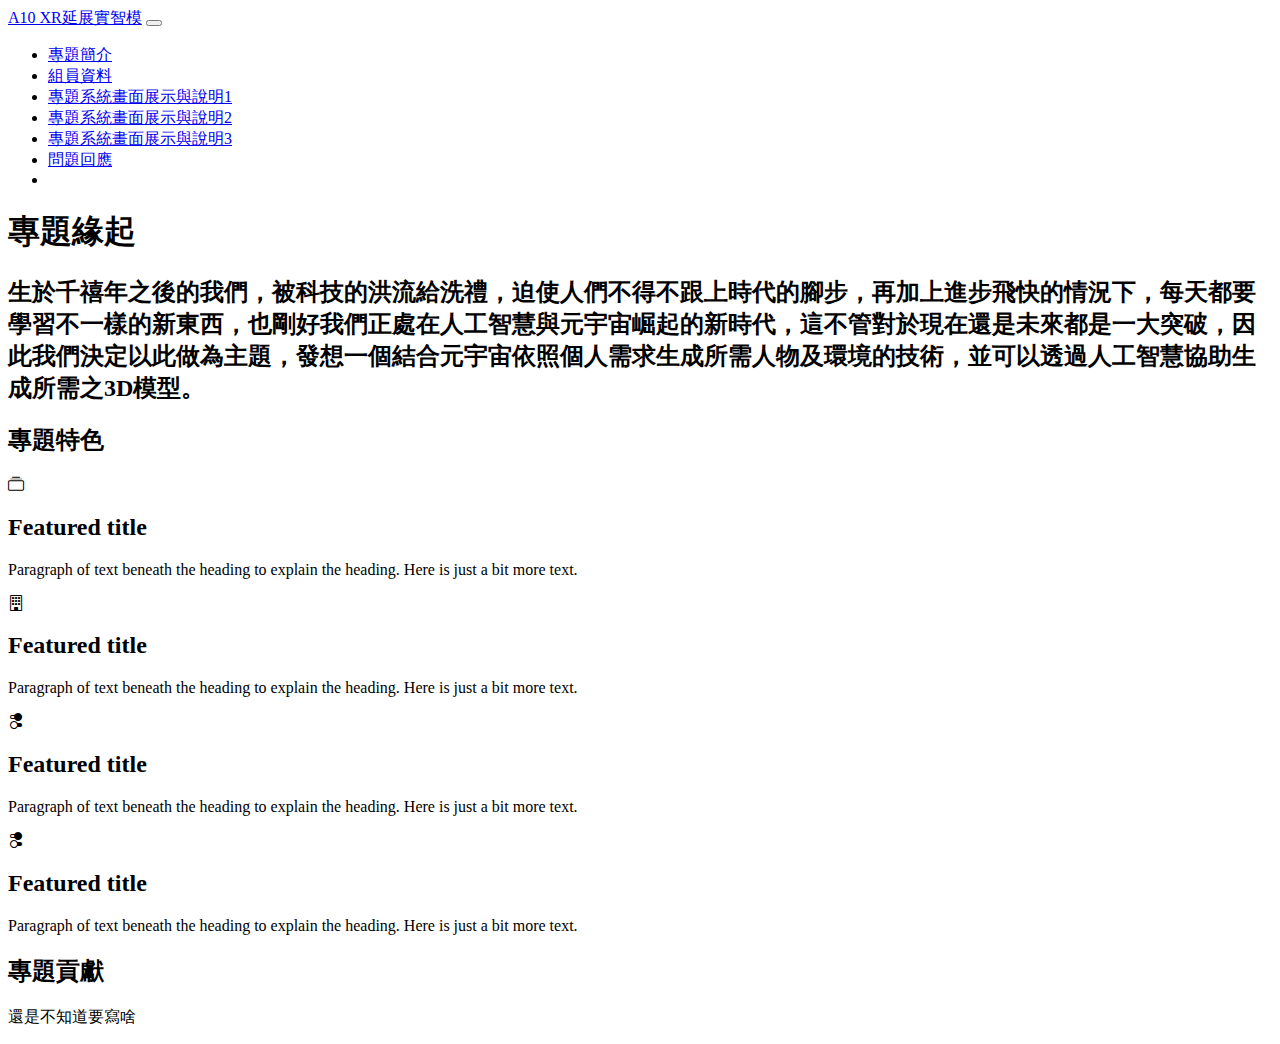
==== index.html @ 2dd29f9f "team index add" ====
<!DOCTYPE html>
<html lang="en">
    <head>
        <meta charset="utf-8" />
        <meta name="viewport" content="width=device-width, initial-scale=1, shrink-to-fit=no" />
        <meta name="description" content="" />
        <meta name="author" content="" />
        <title>A10 XR延展實智模</title>
        <!-- Favicon-->
        <link rel="icon" type="path/image/x-icon" href="assets/favicon.ico" />
        <!-- Bootstrap icons-->
        <link href="https://cdn.jsdelivr.net/npm/bootstrap-icons@1.5.0/font/bootstrap-icons.css" rel="stylesheet" />
        <!-- Core theme CSS (includes Bootstrap)-->
        <link href="path/css/styles.css" rel="stylesheet" />
    </head>
    <body class="d-flex flex-column h-100">
        <main class="flex-shrink-0">
            <!-- Navigation-->
            <nav class="navbar navbar-expand-lg navbar-dark bg-dark">
                <div class="container px-5">
                    <a class="navbar-brand" href="index.html">A10 XR延展實智模</a>
                    <button class="navbar-toggler" type="button" data-bs-toggle="collapse" data-bs-target="#navbarSupportedContent" aria-controls="navbarSupportedContent" aria-expanded="false" aria-label="Toggle navigation"><span class="navbar-toggler-icon"></span></button>
                    <div class="collapse navbar-collapse" id="navbarSupportedContent">
                        <ul class="navbar-nav ms-auto mb-2 mb-lg-0">
                            <li class="nav-item"><a class="nav-link" href="index.html">專題簡介</a></li>
                            <li class="nav-item"><a class="nav-link" href="path/team.html">組員資料</a></li>
                            <li class="nav-item"><a class="nav-link" href="path/system01.html">專題系統畫面展示與說明1</a></li>
                            <li class="nav-item"><a class="nav-link" href="path/system02.html">專題系統畫面展示與說明2</a></li>
                            <li class="nav-item"><a class="nav-link" href="path/system03.html">專題系統畫面展示與說明3</a></li>
                            <li class="nav-item"><a class="nav-link" href="path/faq.html">問題回應</a></li>
                            <li class="nav-item dropdown">
                                <ul class="dropdown-menu dropdown-menu-end" aria-labelledby="navbarDropdownBlog">
                                </ul>
                            </li>
                        </ul>
                    </div>
                </div>
            </nav>
            <!-- Header-->
            <header class="bg-dark py-5">
                <div class="container px-5">
                    <div class="row gx-5 align-items-center justify-content-center">
                        <div class="col-lg-8 col-xl-7 col-xxl-6">
                            <div class="my-5 text-center text-xl-start">
                                <h1 class="display-5 fw-bolder text-white mb-2">專題緣起</h1>
                                <h2 class="lead fw-normal text-white-50 mb-4">生於千禧年之後的我們，被科技的洪流給洗禮，迫使人們不得不跟上時代的腳步，再加上進步飛快的情況下，每天都要學習不一樣的新東西，也剛好我們正處在人工智慧與元宇宙崛起的新時代，這不管對於現在還是未來都是一大突破，因此我們決定以此做為主題，發想一個結合元宇宙依照個人需求生成所需人物及環境的技術，並可以透過人工智慧協助生成所需之3D模型。</ㄘ>
                                <div class="d-grid gap-3 d-sm-flex justify-content-sm-center justify-content-xl-start">
                                </div>
                            </div>
                        </div>
                        
                </div>
            </header>
            <!-- Features section-->
            <section class="py-5" id="features">
                <div class="container px-5 my-5">
                    <div class="row gx-5">
                        <div class="col-lg-4 mb-5 mb-lg-0"><h2 class="fw-bolder mb-0">專題特色</h2></div>
                        <div class="col-lg-8">
                            <div class="row gx-5 row-cols-1 row-cols-md-2">
                                <div class="col mb-5 h-100">
                                    <div class="feature bg-primary bg-gradient text-white rounded-3 mb-3"><i class="bi bi-collection"></i></div>
                                    <h2 class="h5">Featured title</h2>
                                    <p class="mb-0">Paragraph of text beneath the heading to explain the heading. Here is just a bit more text.</p>
                                </div>
                                <div class="col mb-5 h-100">
                                    <div class="feature bg-primary bg-gradient text-white rounded-3 mb-3"><i class="bi bi-building"></i></div>
                                    <h2 class="h5">Featured title</h2>
                                    <p class="mb-0">Paragraph of text beneath the heading to explain the heading. Here is just a bit more text.</p>
                                </div>
                                <div class="col mb-5 mb-md-0 h-100">
                                    <div class="feature bg-primary bg-gradient text-white rounded-3 mb-3"><i class="bi bi-toggles2"></i></div>
                                    <h2 class="h5">Featured title</h2>
                                    <p class="mb-0">Paragraph of text beneath the heading to explain the heading. Here is just a bit more text.</p>
                                </div>
                                <div class="col h-100">
                                    <div class="feature bg-primary bg-gradient text-white rounded-3 mb-3"><i class="bi bi-toggles2"></i></div>
                                    <h2 class="h5">Featured title</h2>
                                    <p class="mb-0">Paragraph of text beneath the heading to explain the heading. Here is just a bit more text.</p>
                                </div>
                            </div>
                        </div>
                    </div>
                </div>
            </section>
            <!-- Blog preview section-->
            <section class="py-5 bg-light">
                <div class="container px-5 my-5">
                    <div class="row gx-5 justify-content-center">
                        <div class="col-lg-10 col-xl-7">
                            <div class="text-center">
                                <h2 class="fw-bolder">專題貢獻</h2>
                                <p class="lead fw-normal text-muted mb-5">還是不知道要寫啥</p>
                            </div>
                        </div>
                    </div>
                    <!-- Call to action-->
                    
                </div>
            </section>
        </main>
    </body>
</html>
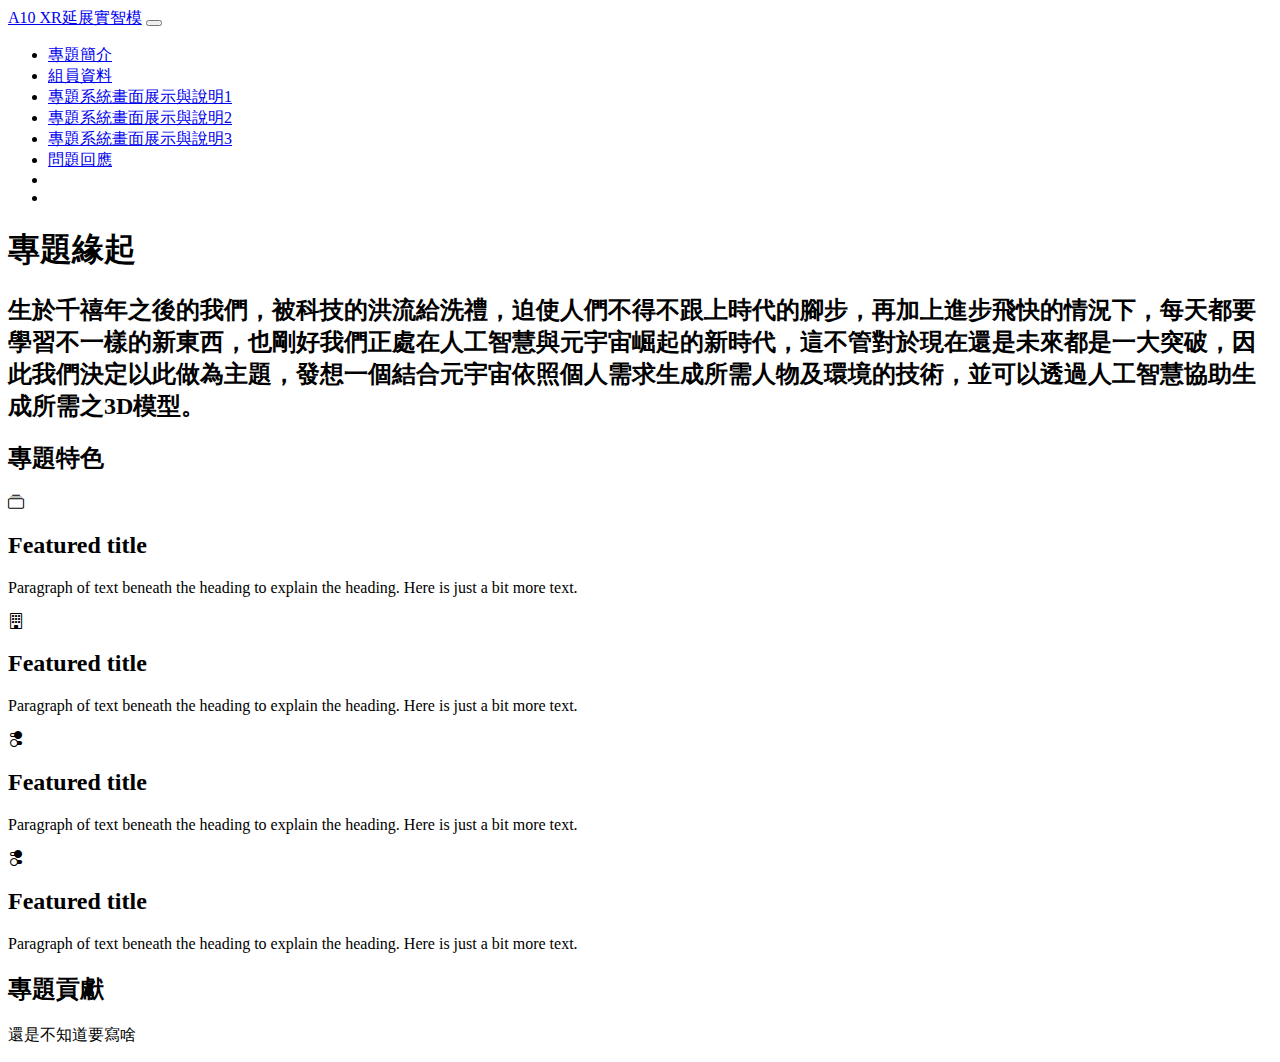
==== commit 76359cce: "fix icon" ====
--- a/index.html
+++ b/index.html
@@ -7,7 +7,7 @@
         <meta name="author" content="" />
         <title>A10 XR延展實智模</title>
         <!-- Favicon-->
-        <link rel="icon" type="path/image/x-icon" href="assets/favicon.ico" />
+        <link rel="icon" type="path/image/x-icon" href="path/assets/favicon.ico" />
         <!-- Bootstrap icons-->
         <link href="https://cdn.jsdelivr.net/npm/bootstrap-icons@1.5.0/font/bootstrap-icons.css" rel="stylesheet" />
         <!-- Core theme CSS (includes Bootstrap)-->
@@ -17,6 +17,33 @@
         <main class="flex-shrink-0">
             <!-- Navigation-->
             <nav class="navbar navbar-expand-lg navbar-dark bg-dark">
+                <div class="container px-5">
+                    <a class="navbar-brand" href="index.html">A10 XR延展實智模</a>
+                    <button class="navbar-toggler" type="button" data-bs-toggle="collapse" data-bs-target="#navbarSupportedContent"
+                        aria-controls="navbarSupportedContent" aria-expanded="false" aria-label="Toggle navigation"><span
+                            class="navbar-toggler-icon"></span></button>
+                    <div class="collapse navbar-collapse" id="navbarSupportedContent">
+                        <ul class="navbar-nav ms-auto mb-2 mb-lg-0">
+                            <li class="nav-item"><a class="nav-link" href="index.html">專題簡介</a></li>
+                            <li class="nav-item"><a class="nav-link" href="path/team.html">組員資料</a></li>
+                            <li class="nav-item"><a class="nav-link" href="path/system01.html">專題系統畫面展示與說明1</a></li>
+                            <li class="nav-item"><a class="nav-link" href="path/system02.html">專題系統畫面展示與說明2</a></li>
+                            <li class="nav-item"><a class="nav-link" href="path/system03.html">專題系統畫面展示與說明3</a></li>
+                            <li class="nav-item"><a class="nav-link" href="path/faq.html">問題回應</a></li>
+                            <li class="nav-item dropdown">
+                                <ul class="dropdown-menu dropdown-menu-end" aria-labelledby="navbarDropdownBlog">
+                                </ul>
+                            </li>
+                            <li class="nav-item dropdown">
+                                <ul class="dropdown-menu dropdown-menu-end" aria-labelledby="navbarDropdownPortfolio">
+                                </ul>
+                            </li>
+                        </ul>
+                    </div>
+                </div>
+            </nav>
+
+            <!-- <nav class="navbar navbar-expand-lg navbar-dark bg-dark">
                 <div class="container px-5">
                     <a class="navbar-brand" href="index.html">A10 XR延展實智模</a>
                     <button class="navbar-toggler" type="button" data-bs-toggle="collapse" data-bs-target="#navbarSupportedContent" aria-controls="navbarSupportedContent" aria-expanded="false" aria-label="Toggle navigation"><span class="navbar-toggler-icon"></span></button>
@@ -35,7 +62,7 @@
                         </ul>
                     </div>
                 </div>
-            </nav>
+            </nav> -->
             <!-- Header-->
             <header class="bg-dark py-5">
                 <div class="container px-5">
@@ -99,5 +126,9 @@
                 </div>
             </section>
         </main>
+        <!-- Bootstrap core JS-->
+        <script src="https://cdn.jsdelivr.net/npm/bootstrap@5.2.3/dist/js/bootstrap.bundle.min.js"></script>
+        <!-- Core theme JS-->
+        <script src="path/js/scripts.js"></script>
     </body>
 </html>
